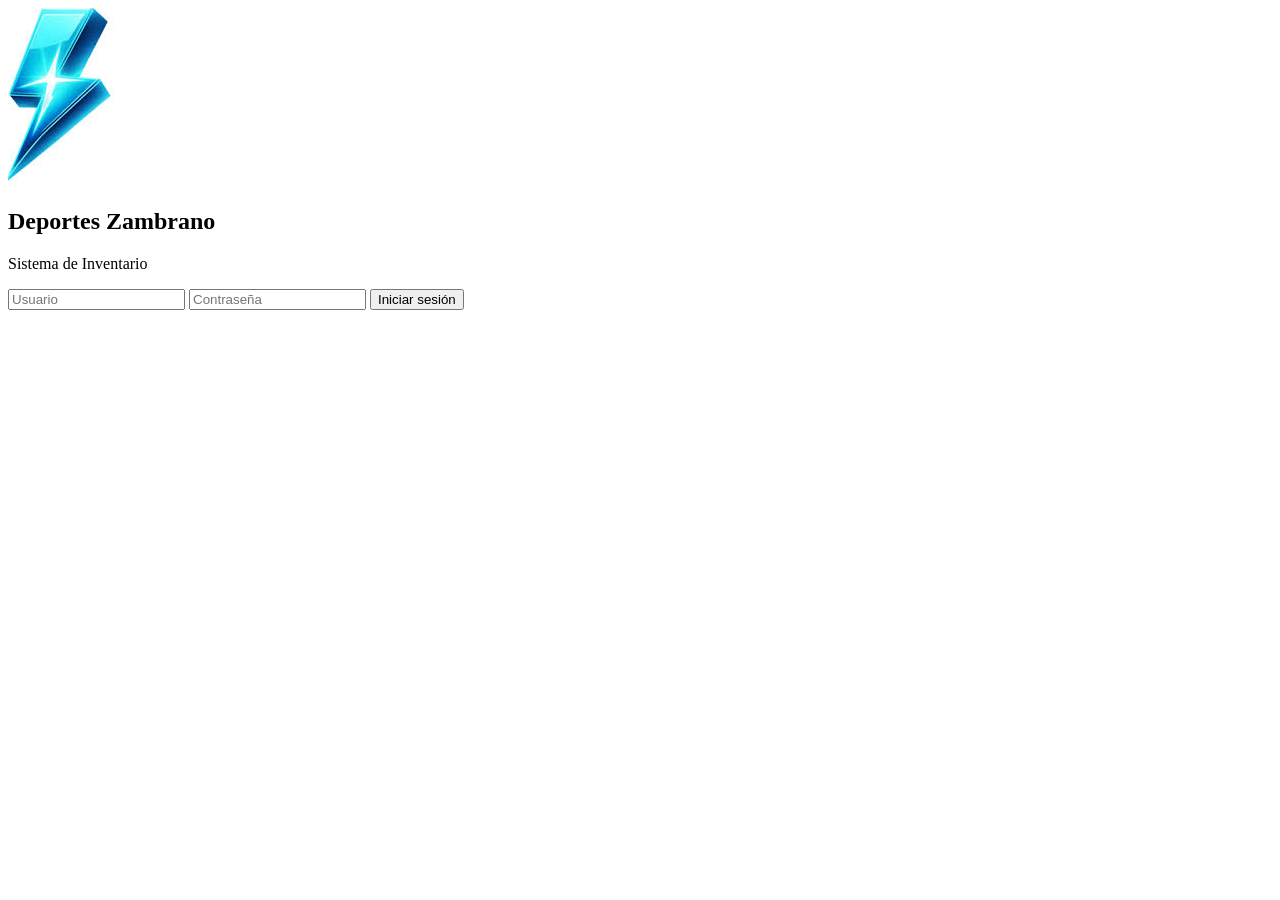
==== index.html @ 5bf66d37 "subida del sistema de inventario" ====
<!DOCTYPE html>
<html lang="es">
<head>
<meta charset="UTF-8">
<title>Login</title>
<link rel="stylesheet" href="css/style.css">
<link rel="shortcut icon" href="rayo.png" type="img/png" sizes="16x16">
</head>

<body class="login">

<form action="dashboard.html" class="login-card">
<img src="rayo.png" alt="Logo">
    <h2>Deportes Zambrano</h2>
    <p>Sistema de Inventario</p>

    <input type="text" placeholder="Usuario" required minlength="8" maxlength="25">
    <input type="password" placeholder="Contraseña" required minlength="8" maxlength="25">


    <button type="submit">Iniciar sesión</button>
</form>

</body>
</html>
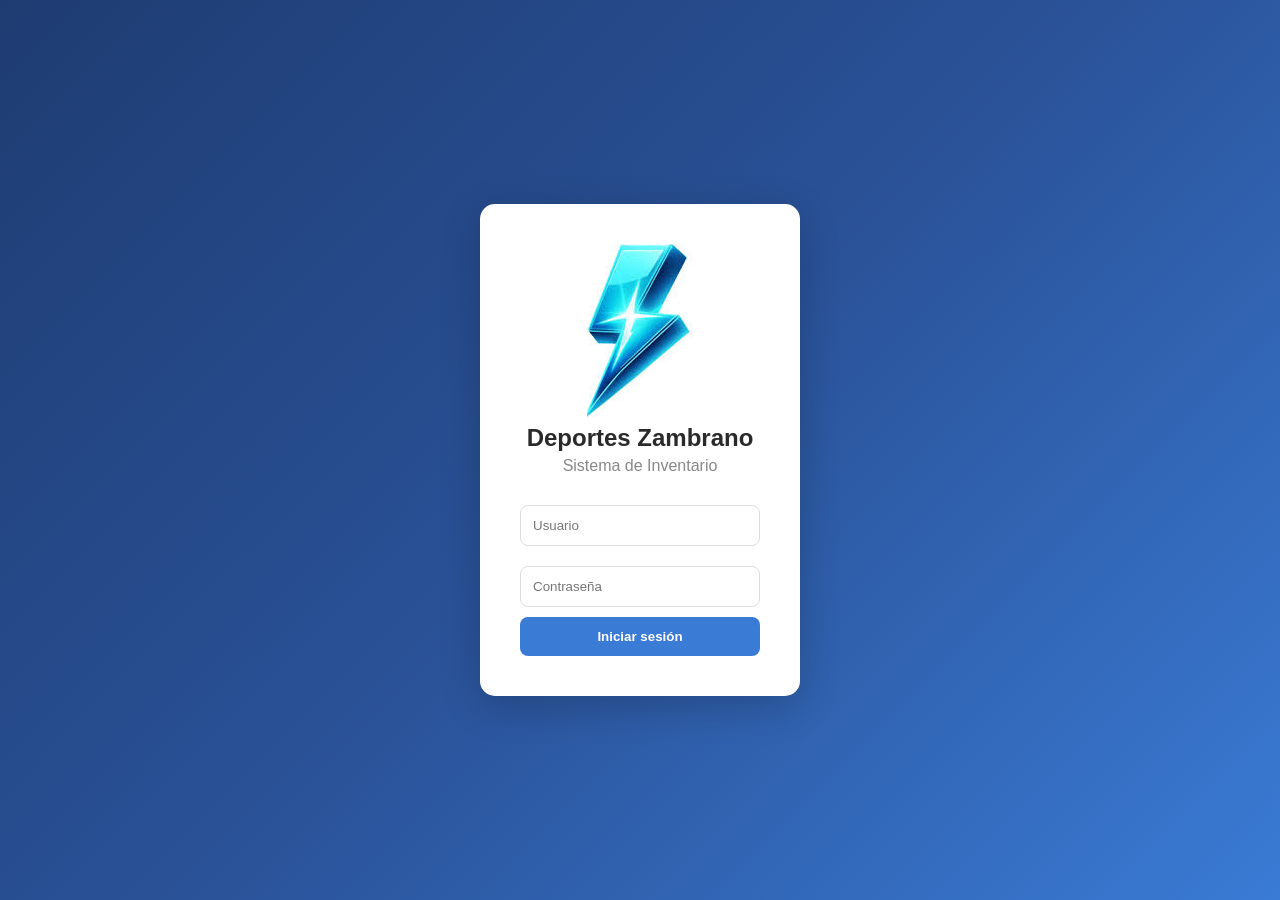
==== commit 789588b4: "Fix HTML formatting and structure in index.html" ====
--- a/index.html
+++ b/index.html
@@ -3,7 +3,7 @@
 <head>
 <meta charset="UTF-8">
 <title>Login</title>
-<link rel="stylesheet" href="css/style.css">
+<link rel="stylesheet" href="style.css">
 <link rel="shortcut icon" href="rayo.png" type="img/png" sizes="16x16">
 </head>
 
@@ -22,4 +22,4 @@
 </form>
 
 </body>
-</html>+</html>
--- a/style.css
+++ b/style.css
@@ -0,0 +1,190 @@
+* {
+    margin: 0;
+    padding: 0;
+    box-sizing: border-box;
+    font-family: 'Segoe UI', sans-serif;
+}
+
+
+body.login {
+    height: 100vh;
+    background: linear-gradient(135deg, #1e3c72, #2a5298, #3a7bd5);
+    display: flex;
+    justify-content: center;
+    align-items: center;
+}
+
+.login-card {
+    background: #ffffff;
+    padding: 40px;
+    border-radius: 15px;
+    width: 320px;
+    text-align: center;
+    box-shadow: 0 10px 40px rgba(0,0,0,0.2);
+}
+
+.login-card h2 {
+    color: #2a2a2a;
+    margin-bottom: 5px;
+}
+
+.login-card p {
+    color: #888;
+    margin-bottom: 20px;
+}
+
+.login-card input {
+    width: 100%;
+    padding: 12px;
+    margin: 10px 0;
+    border-radius: 8px;
+    border: 1px solid #ddd;
+    outline: none;
+}
+
+.login-card input:focus {
+    border-color: #3a7bd5;
+}
+
+.login-card button {
+    width: 100%;
+    padding: 12px;
+    background: #3a7bd5;
+    border: none;
+    border-radius: 8px;
+    color: white;
+    font-weight: bold;
+    cursor: pointer;
+    transition: 0.3s;
+}
+
+.login-card button:hover {
+    background: #2a5298;
+}
+
+
+.container {
+    display: flex;
+}
+
+
+.sidebar {
+    width: 230px;
+    background: linear-gradient(180deg, #1e3c72, #2a5298);
+    color: white;
+    height: 100vh;
+    padding: 20px;
+}
+
+.sidebar h2 {
+    margin-bottom: 30px;
+    font-size: 20px;
+}
+
+.sidebar a {
+    display: block;
+    color: white;
+    text-decoration: none;
+    padding: 12px;
+    border-radius: 8px;
+    margin-bottom: 10px;
+    transition: 0.3s;
+}
+
+.sidebar a:hover {
+    background: rgba(255,255,255,0.2);
+}
+
+
+.main {
+    flex: 1;
+    background: #f4f7fb;
+    padding: 30px;
+}
+
+.main h1 {
+    margin-bottom: 20px;
+    color: #333;
+}
+
+.cards {
+    display: grid;
+    grid-template-columns: repeat(3, 1fr);
+    gap: 20px;
+    margin-bottom: 20px;
+}
+
+.card {
+    background: white;
+    padding: 20px;
+    border-radius: 12px;
+    box-shadow: 0 5px 15px rgba(0,0,0,0.08);
+}
+
+.card h3 {
+    margin-bottom: 10px;
+    color: #333;
+}
+
+.form-box {
+    background: white;
+    padding: 25px;
+    border-radius: 12px;
+    max-width: 600px;
+    box-shadow: 0 5px 15px rgba(0,0,0,0.08);
+}
+
+.form-group {
+    margin-bottom: 15px;
+}
+
+label {
+    font-size: 14px;
+    color: #555;
+    display: block;
+    margin-bottom: 5px;
+}
+
+input, select, textarea {
+    width: 100%;
+    padding: 10px;
+    border-radius: 8px;
+    border: 1px solid #ccc;
+    outline: none;
+}
+
+input:focus, select:focus, textarea:focus {
+    border-color: #3a7bd5;
+}
+button {
+    padding: 10px 15px;
+    background: #3a7bd5;
+    border: none;
+    color: white;
+    border-radius: 8px;
+    cursor: pointer;
+    transition: 0.3s;
+}
+
+button:hover {
+    background: #2a5298;
+}
+table {
+    width: 100%;
+    border-collapse: collapse;
+    margin-top: 10px;
+}
+
+th {
+    background: #3a7bd5;
+    color: white;
+}
+
+th, td {
+    padding: 10px;
+    border: 1px solid #ddd;
+    text-align: left;
+}
+textarea {
+    resize: none;
+}
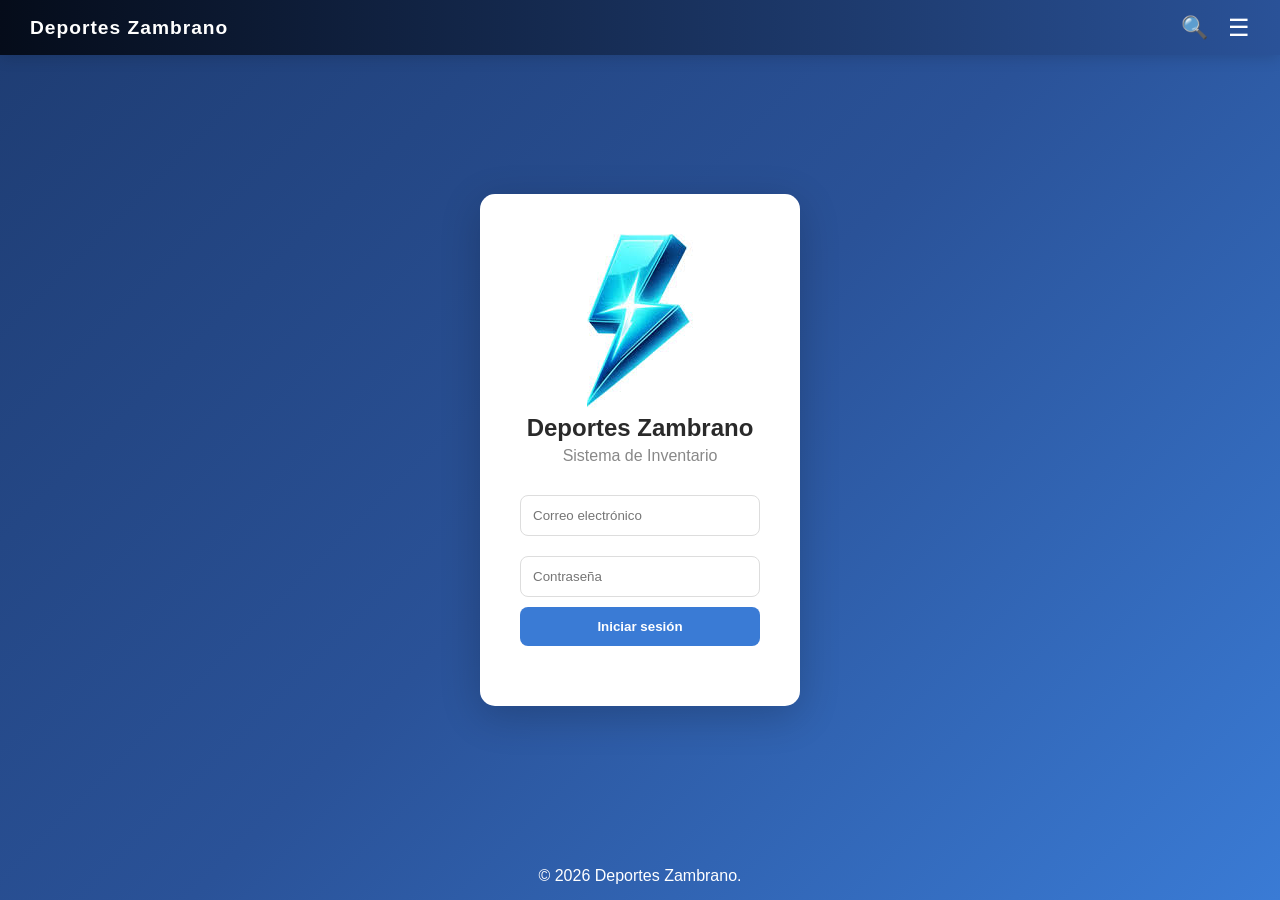
==== commit c686b2d1: "actualizacion2" ====
--- a/index.html
+++ b/index.html
@@ -1,25 +1,36 @@
-<!DOCTYPE html>
-<html lang="es">
-<head>
-<meta charset="UTF-8">
-<title>Login</title>
-<link rel="stylesheet" href="style.css">
-<link rel="shortcut icon" href="rayo.png" type="img/png" sizes="16x16">
-</head>
-
-<body class="login">
-
-<form action="dashboard.html" class="login-card">
-<img src="rayo.png" alt="Logo">
-    <h2>Deportes Zambrano</h2>
-    <p>Sistema de Inventario</p>
-
-    <input type="text" placeholder="Usuario" required minlength="8" maxlength="25">
-    <input type="password" placeholder="Contraseña" required minlength="8" maxlength="25">
-
-
-    <button type="submit">Iniciar sesión</button>
-</form>
-
-</body>
-</html>
+<!DOCTYPE html>
+<html lang="es">
+<head>
+<meta charset="UTF-8">
+<title>Login</title>
+<link rel="stylesheet" href="estilo.css">
+<link rel="shortcut icon" href="rayo.png" type="img/png" sizes="16x16">
+</head>
+
+<body class="login">
+<header class="top-header">
+    <div class="logo-name">Deportes Zambrano</div>
+    <div class="header-icons">
+        <span class="icon search-icon">&#128269;</span>
+        <span class="icon burger-menu">&#9776;</span>
+    </div>
+</header>
+
+<form id="login-form" class="login-card">
+<img src="rayo.png" alt="Logo">
+    <h2>Deportes Zambrano</h2>
+    <p>Sistema de Inventario</p>
+
+    <input id="correo-login" type="email" placeholder="Correo electrónico" required minlength="8" maxlength="25">
+    <input id="password-login" type="password" placeholder="Contraseña" required minlength="8" maxlength="25">
+   
+    <button type="submit">Iniciar sesión</button>
+    <p id="login-error" class="login-error"></p>
+</form>
+<footer class="footer">
+    <p>&copy; 2026 Deportes Zambrano.</p>
+</footer>
+<script src="index.js"></script>
+</body>
+
+</html>
--- a/estilo.css
+++ b/estilo.css
@@ -0,0 +1,314 @@
+/* RESET GENERAL */
+* {
+    margin: 0;
+    padding: 0;
+    box-sizing: border-box;
+    font-family: 'Segoe UI', sans-serif;
+}
+
+/* BODY GENERAL */
+body{
+    background:#e6e8eb;
+}
+
+/* LOGIN */
+body.login {
+    height: 100vh;
+    background: linear-gradient(135deg, #1e3c72, #2a5298, #3a7bd5);
+    display: flex;
+    justify-content: center;
+    align-items: center;
+}
+
+.login-card {
+    background: #ffffff;
+    padding: 40px;
+    border-radius: 15px;
+    width: 320px;
+    text-align: center;
+    box-shadow: 0 10px 40px rgba(0,0,0,0.2);
+}
+
+.login-card h2 {
+    color: #2a2a2a;
+    margin-bottom: 5px;
+}
+
+.login-card p {
+    color: #888;
+    margin-bottom: 20px;
+}
+
+.login-card input {
+    width: 100%;
+    padding: 12px;
+    margin: 10px 0;
+    border-radius: 8px;
+    border: 1px solid #ddd;
+}
+
+.login-card input:focus {
+    border-color: #3a7bd5;
+}
+
+.login-card button {
+    width: 100%;
+    padding: 12px;
+    background: #3a7bd5;
+    border: none;
+    border-radius: 8px;
+    color: white;
+    font-weight: bold;
+    cursor: pointer;
+}
+
+
+.login-card button:hover {
+    background: #2a5298;
+}
+
+/* ESTRUCTURA GENERAL */
+.container {
+    display: flex;
+}
+
+/* SIDEBAR (ÚNICO) */
+.sidebar{
+    position: fixed;
+    left: 0;
+    top: 0;
+    width: 220px;
+    height: 100%;
+    background: linear-gradient(180deg, #1e3c72, #2a5298);
+    color: white;
+    padding: 20px;
+}
+
+.sidebar h2{
+    margin-bottom: 30px;
+}
+
+.sidebar a{
+    display: block;
+    color: white;
+    text-decoration: none;
+    padding: 10px;
+    border-radius: 8px;
+    margin-bottom: 10px;
+}
+
+.sidebar a:hover{
+    background: rgba(255,255,255,0.2);
+}
+
+.active{
+    font-weight: bold;
+}
+
+/* LOGO */
+.login-logo{
+    width: 80px;
+    margin-bottom: 10px;
+}
+
+/* CONTENIDO PRINCIPAL */
+.main{
+    margin-left: 240px;
+    padding: 30px;
+}
+
+.main h1{
+    margin-bottom: 20px;
+    color: #333;
+}
+
+/* TARJETAS (UNIFICADAS) */
+.cards{
+    display: flex;
+    gap: 20px;
+    flex-wrap: wrap;
+    margin-bottom: 20px;
+}
+
+.card{
+    background: white;
+    padding: 20px;
+    border-radius: 12px;
+    width: 200px;
+    box-shadow: 0 5px 15px rgba(0,0,0,0.08);
+}
+
+.card h3{
+    margin-bottom: 10px;
+    color: #333;
+}
+
+.card p{
+    font-size: 26px;
+    font-weight: bold;
+    color: #2d4c83;
+}
+
+/* FORMULARIOS */
+.form-box {
+    background: white;
+    padding: 25px;
+    border-radius: 12px;
+    max-width: 600px;
+    box-shadow: 0 5px 15px rgba(0,0,0,0.08);
+}
+
+.form-group {
+    margin-bottom: 15px;
+}
+
+label {
+    font-size: 14px;
+    color: #555;
+    display: block;
+    margin-bottom: 5px;
+}
+
+input, select, textarea {
+    width: 100%;
+    padding: 10px;
+    border-radius: 8px;
+    border: 1px solid #ccc;
+}
+
+input:focus, select:focus, textarea:focus {
+    border-color: #3a7bd5;
+}
+
+/* BOTONES */
+button {
+    padding: 10px 15px;
+    background: #3a7bd5;
+    border: none;
+    color: white;
+    border-radius: 8px;
+    cursor: pointer;
+}
+
+button:hover {
+    background: #2a5298;
+}
+
+/* TABLAS */
+table {
+    width: 100%;
+    border-collapse: collapse;
+    margin-top: 10px;
+}
+
+th {
+    background: #3a7bd5;
+    color: white;
+}
+
+th, td {
+    padding: 10px;
+    border: 1px solid #ddd;
+    text-align: left;
+}
+
+/* TEXTAREA */
+textarea {
+    resize: none;
+}
+.card{
+    width: 100%;
+    max-width: 900px;
+}
+
+/* Mejorar tabla */
+table{
+    width: 100%;
+    border-collapse: collapse;
+}
+
+/* Espacio interno */
+th, td{
+    padding: 12px;
+    text-align: center;
+}
+
+/* Inputs más cómodos */
+td input{
+    width: 90%;
+    padding: 8px;
+}
+
+/* Botones en columna (uno debajo del otro) */
+td button{
+    display: block;
+    width: 100%;
+    margin: 5px 0;
+}
+
+/* Evitar que todo se comprima */
+td{
+    min-width: 120px;
+}
+
+/* Columna acciones más ancha */
+td:last-child{
+    min-width: 150px;
+}
+
+.top-header {
+    position: fixed;
+    top: 0;
+    left: 0;
+    width: 100%;
+    height: 55px;
+    background: linear-gradient(90deg, #050c1a, #2a5298);
+    color: white;
+    display: flex;
+    justify-content: space-between;
+    align-items: center;
+    padding: 0 30px;
+    z-index: 1000;
+    box-shadow: 0 2px 15px rgba(0,0,0,0.15);
+}
+.burger-menu {
+    cursor: pointer;
+    line-height: 1;
+    font-size: 24px;}
+
+.logo-name {
+    font-size: 1.2rem;
+    font-weight: bold;
+    letter-spacing: 1px;
+}
+
+.header-icons {
+    display: flex;
+    gap: 20px;
+    font-size: 22px;
+    align-items: center;    
+    justify-content: center; 
+    height: 100%;           
+}
+
+.icon {
+    cursor: pointer;
+    transition: opacity 0.3s;
+}
+
+.icon:hover {
+    opacity: 0.7;
+}
+
+/* Ajuste necesario para los archivos existentes */
+.sidebar { top: 60px; }
+.main { margin-top: 60px; }
+
+.footer {
+    color: white;
+    text-align: center;
+    padding: 15px 0;
+    position: fixed;
+    bottom: 0;
+    width: 100%;
+}
